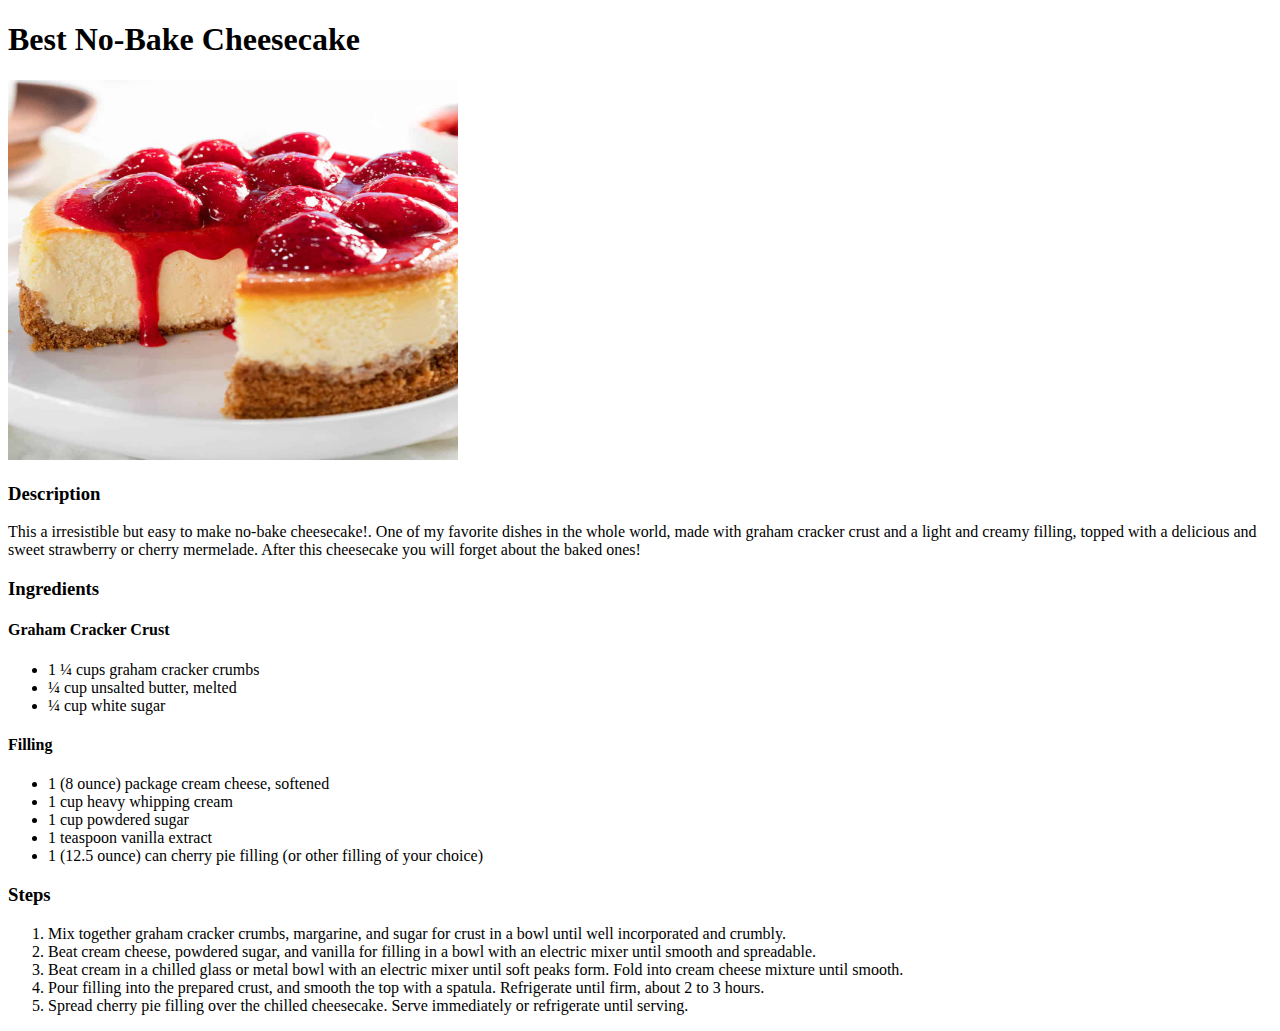
==== recipes/french-toast.html @ 07f5022a "Add images and page structure of new recipes" ====
<!DOCTYPE html>

<html lang="en">
    <head>
        <meta charset="UTF-8">
        <title>No-Bake Cheesecake</title>
    </head>

    <body>
        <h1>Best No-Bake Cheesecake</h1>
        <img src="../recipe-images/strawberry-cheesecake-11.jpg" alt="Berry Cheesecake" height="380" width="450">
        <h3>Description</h3>
        <p>This a irresistible but easy to make no-bake cheesecake!. One of my favorite dishes in the whole world, made with graham cracker crust and a light and creamy filling, topped with a delicious and sweet strawberry or cherry mermelade. After this cheesecake you will forget about the baked ones! </p>
        <h3>Ingredients</h3>
        <h4>Graham Cracker Crust</h4>
        <ul>
            <li>1 ¼ cups graham cracker crumbs</li>
            <li>¼ cup unsalted butter, melted</li>
            <li>¼ cup white sugar</li>
        </ul>
        <h4>Filling</h4>
        <ul>
            <li>1 (8 ounce) package cream cheese, softened</li> <li>1 cup heavy whipping cream</li>
            <li>1 cup powdered sugar</li> <li>1 teaspoon vanilla extract</li> <li>1 (12.5 ounce) can cherry pie filling (or other filling of your choice)</li>
        </ul>
        <h3>Steps</h3>
        <ol>
            <li>Mix together graham cracker crumbs, margarine, and sugar for crust in a bowl until well incorporated and crumbly.</li>       
            <li>Beat cream cheese, powdered sugar, and vanilla for filling in a bowl with an electric mixer until smooth and spreadable.</li>
            <li>Beat cream in a chilled glass or metal bowl with an electric mixer until soft peaks form. Fold into cream cheese mixture until smooth.</li>
            <li>Pour filling into the prepared crust, and smooth the top with a spatula. Refrigerate until firm, about 2 to 3 hours.</li>
            <li>Spread cherry pie filling over the chilled cheesecake. Serve immediately or refrigerate until serving.</li>
        </ol>

        
    </body>



</html>
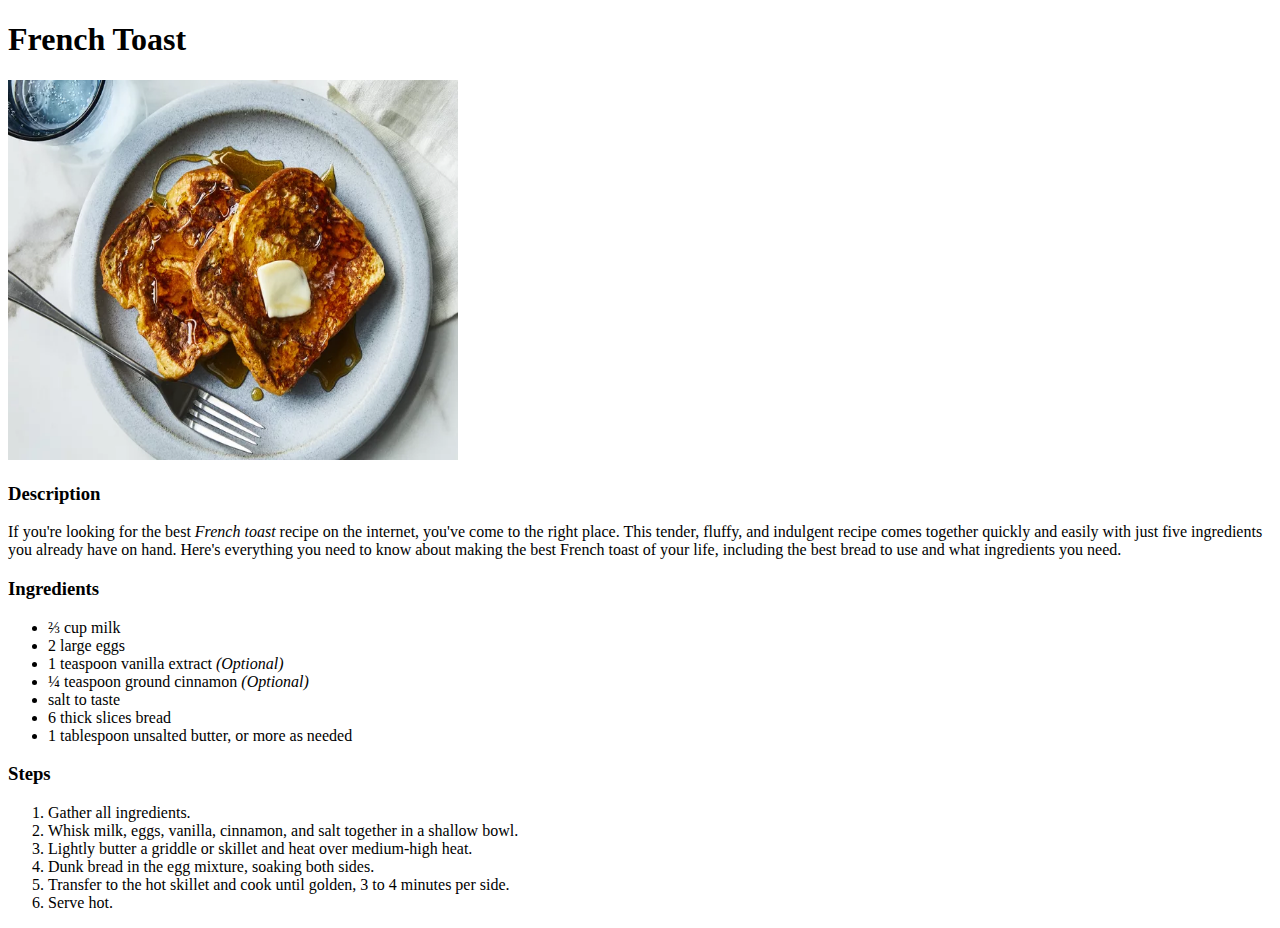
==== commit 561ef254: "Finisht he French page and add links to the index" ====
--- a/recipes/french-toast.html
+++ b/recipes/french-toast.html
@@ -3,33 +3,28 @@
 <html lang="en">
     <head>
         <meta charset="UTF-8">
-        <title>No-Bake Cheesecake</title>
+        <title>French Toast</title>
     </head>
 
     <body>
-        <h1>Best No-Bake Cheesecake</h1>
-        <img src="../recipe-images/strawberry-cheesecake-11.jpg" alt="Berry Cheesecake" height="380" width="450">
+        <h1>French Toast</h1>
+        <img src="../recipe-images/frenchToastFinished.webp" alt="FrenchToast" height="380" width="450">
         <h3>Description</h3>
-        <p>This a irresistible but easy to make no-bake cheesecake!. One of my favorite dishes in the whole world, made with graham cracker crust and a light and creamy filling, topped with a delicious and sweet strawberry or cherry mermelade. After this cheesecake you will forget about the baked ones! </p>
+        <p>If you're looking for the best <em>French toast</em> recipe on the internet, you've come to the right place. This tender, fluffy, and indulgent recipe comes together quickly and easily with just five ingredients you already have on hand. 
+            Here's everything you need to know about making the best French toast of your life, including the best bread to use and what ingredients you need.</p>
         <h3>Ingredients</h3>
-        <h4>Graham Cracker Crust</h4>
+        
         <ul>
-            <li>1 ¼ cups graham cracker crumbs</li>
-            <li>¼ cup unsalted butter, melted</li>
-            <li>¼ cup white sugar</li>
-        </ul>
-        <h4>Filling</h4>
-        <ul>
-            <li>1 (8 ounce) package cream cheese, softened</li> <li>1 cup heavy whipping cream</li>
-            <li>1 cup powdered sugar</li> <li>1 teaspoon vanilla extract</li> <li>1 (12.5 ounce) can cherry pie filling (or other filling of your choice)</li>
-        </ul>
+            <li>⅔ cup milk</li><li>2 large eggs</li><li>1 teaspoon vanilla extract <em>(Optional)</em></li>
+            <li>¼ teaspoon ground cinnamon <em>(Optional)</em></li><li>salt to taste</li>
+            <li>6 thick slices bread</li><li>1 tablespoon unsalted butter, or more as needed</li>
+        </ul>    
+        
         <h3>Steps</h3>
         <ol>
-            <li>Mix together graham cracker crumbs, margarine, and sugar for crust in a bowl until well incorporated and crumbly.</li>       
-            <li>Beat cream cheese, powdered sugar, and vanilla for filling in a bowl with an electric mixer until smooth and spreadable.</li>
-            <li>Beat cream in a chilled glass or metal bowl with an electric mixer until soft peaks form. Fold into cream cheese mixture until smooth.</li>
-            <li>Pour filling into the prepared crust, and smooth the top with a spatula. Refrigerate until firm, about 2 to 3 hours.</li>
-            <li>Spread cherry pie filling over the chilled cheesecake. Serve immediately or refrigerate until serving.</li>
+            <li>Gather all ingredients.</li>  <li>Whisk milk, eggs, vanilla, cinnamon, and salt together in a shallow bowl.</li>
+            <li>Lightly butter a griddle or skillet and heat over medium-high heat.</li> <li>Dunk bread in the egg mixture, soaking both sides.</li>  
+            <li>Transfer to the hot skillet and cook until golden, 3 to 4 minutes per side.</li><li>Serve hot.</li>
         </ol>
 
         
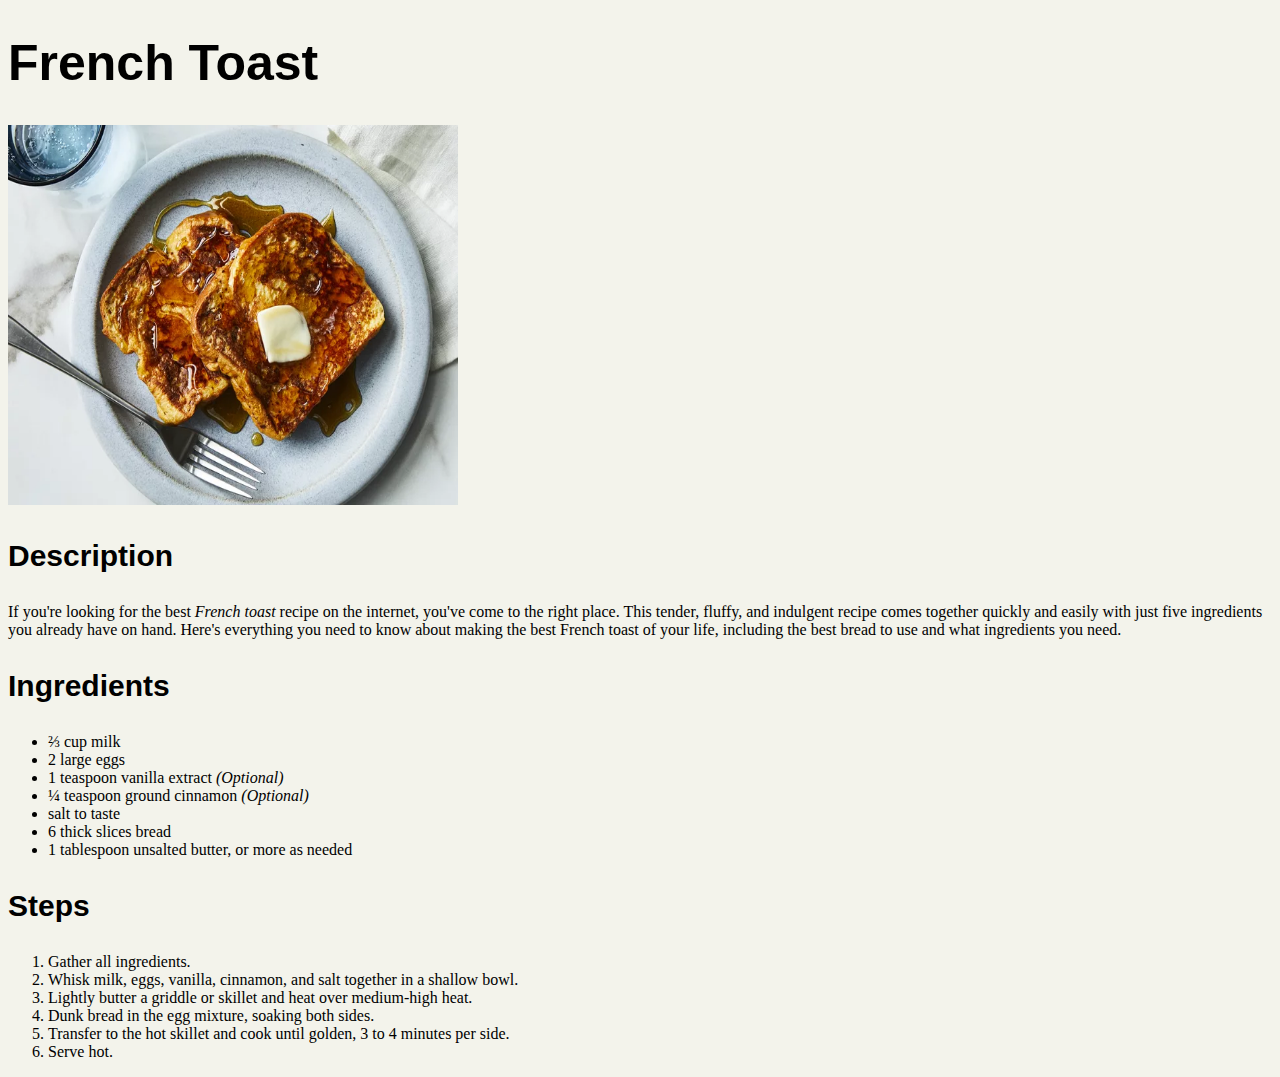
==== commit 678db2d9: "Add a little style to the index and french toast" ====
--- a/recipes/french-toast.html
+++ b/recipes/french-toast.html
@@ -4,15 +4,16 @@
     <head>
         <meta charset="UTF-8">
         <title>French Toast</title>
+        <link rel="stylesheet" href="stylefrench.css">
     </head>
 
     <body>
-        <h1>French Toast</h1>
+        <h1 id="mainHeader">French Toast</h1>
         <img src="../recipe-images/frenchToastFinished.webp" alt="FrenchToast" height="380" width="450">
-        <h3>Description</h3>
+        <h3 class="header">Description</h3>
         <p>If you're looking for the best <em>French toast</em> recipe on the internet, you've come to the right place. This tender, fluffy, and indulgent recipe comes together quickly and easily with just five ingredients you already have on hand. 
             Here's everything you need to know about making the best French toast of your life, including the best bread to use and what ingredients you need.</p>
-        <h3>Ingredients</h3>
+        <h3 class="header">Ingredients</h3>
         
         <ul>
             <li>⅔ cup milk</li><li>2 large eggs</li><li>1 teaspoon vanilla extract <em>(Optional)</em></li>
@@ -20,7 +21,7 @@
             <li>6 thick slices bread</li><li>1 tablespoon unsalted butter, or more as needed</li>
         </ul>    
         
-        <h3>Steps</h3>
+        <h3 class="header">Steps</h3>
         <ol>
             <li>Gather all ingredients.</li>  <li>Whisk milk, eggs, vanilla, cinnamon, and salt together in a shallow bowl.</li>
             <li>Lightly butter a griddle or skillet and heat over medium-high heat.</li> <li>Dunk bread in the egg mixture, soaking both sides.</li>  
--- a/recipes/stylefrench.css
+++ b/recipes/stylefrench.css
@@ -0,0 +1,13 @@
+body{
+    background-color: rgb(243, 243, 235);
+}
+
+#mainHeader{
+    font-family: 'Segoe UI', Tahoma, "Geneva", Verdana, sans-serif;
+    font-size: 50px;
+}
+
+.header{
+    font-family: 'Segoe UI', Tahoma, "Geneva", Verdana, sans-serif;
+    font-size: 30px;
+}
